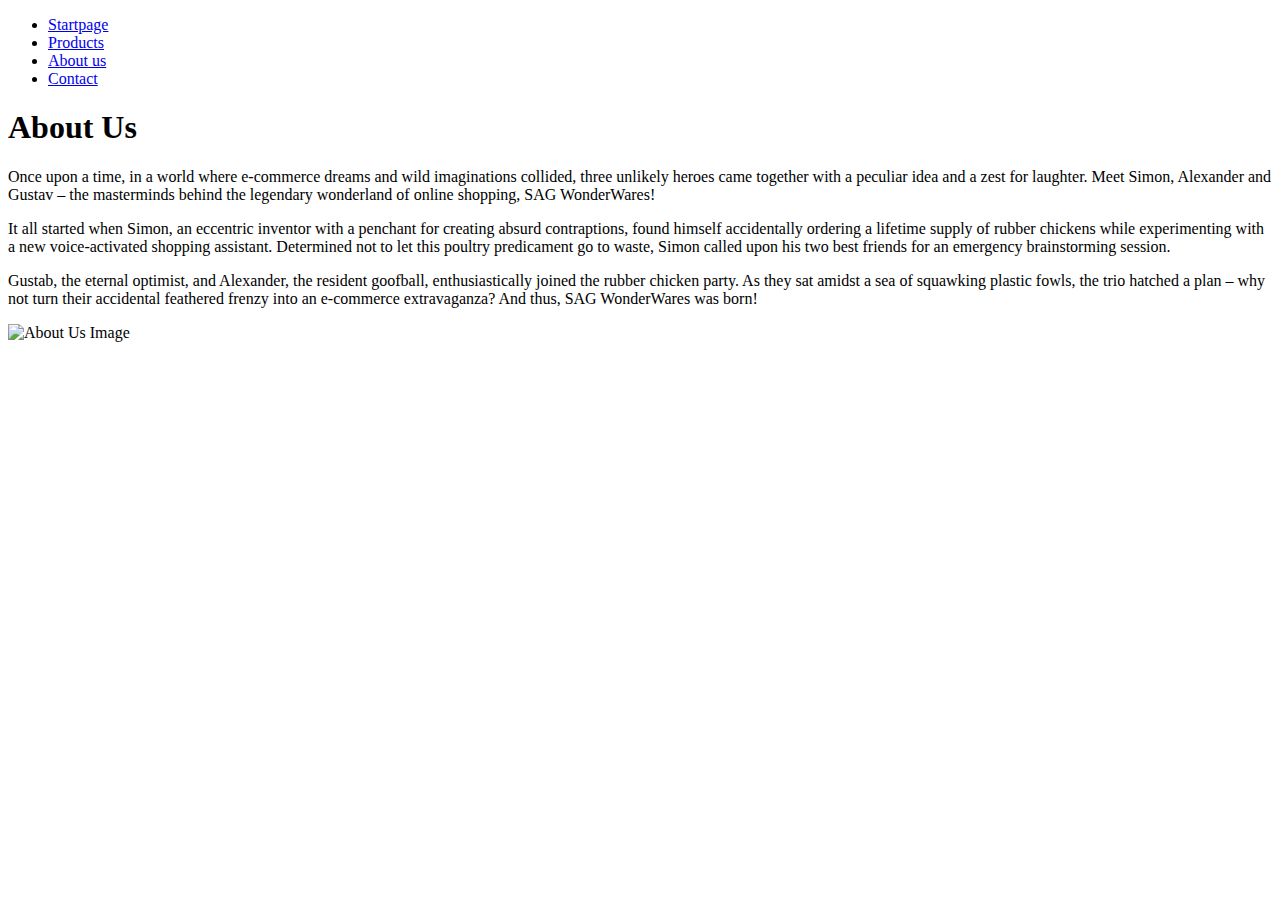
==== about.html @ 502168f9 "first commit" ====
<!DOCTYPE html>
<html lang="en">
  <head>
    <meta charset="UTF-8" />
    <meta name="viewport" content="width=device-width, initial-scale=1.0" />
    <title>Document</title>
  </head>
  <body>
    <!-- Navigation -->
    <nav>
      <ul>
        <li><a href="index.html">Startpage</a></li>
        <li><a href="products.html">Products</a></li>
        <li><a href="about.html">About us</a></li>
        <li><a href="contact.html">Contact</a></li>
      </ul>
    </nav>
    <!-- About Us Page -->
    <section id="aboutus">
      <h1>About Us</h1>
      <p>Once upon a time, in a world where e-commerce dreams and wild imaginations collided, 
        three unlikely heroes came together with a peculiar idea and a zest for laughter. 
        Meet Simon, Alexander and Gustav – the masterminds behind the legendary wonderland of online shopping, SAG WonderWares!
      </p>
      <p>
        It all started when Simon, an eccentric inventor with a penchant for creating absurd contraptions, 
        found himself accidentally ordering a lifetime supply of rubber chickens while experimenting 
        with a new voice-activated shopping assistant. Determined not to let this poultry predicament go to waste, 
        Simon called upon his two best friends for an emergency brainstorming session.
      </p>
      </p>
        Gustab, the eternal optimist, and Alexander, the resident goofball, enthusiastically joined the rubber chicken party. 
        As they sat amidst a sea of squawking plastic fowls, the trio hatched a plan – why not turn their accidental 
        feathered frenzy into an e-commerce extravaganza? And thus, SAG WonderWares was born!
      </p>
      <!-- Foto eller video? -->
      <img src="aboutus.jpg" alt="About Us Image" />
    </section>
  </body>
</html>
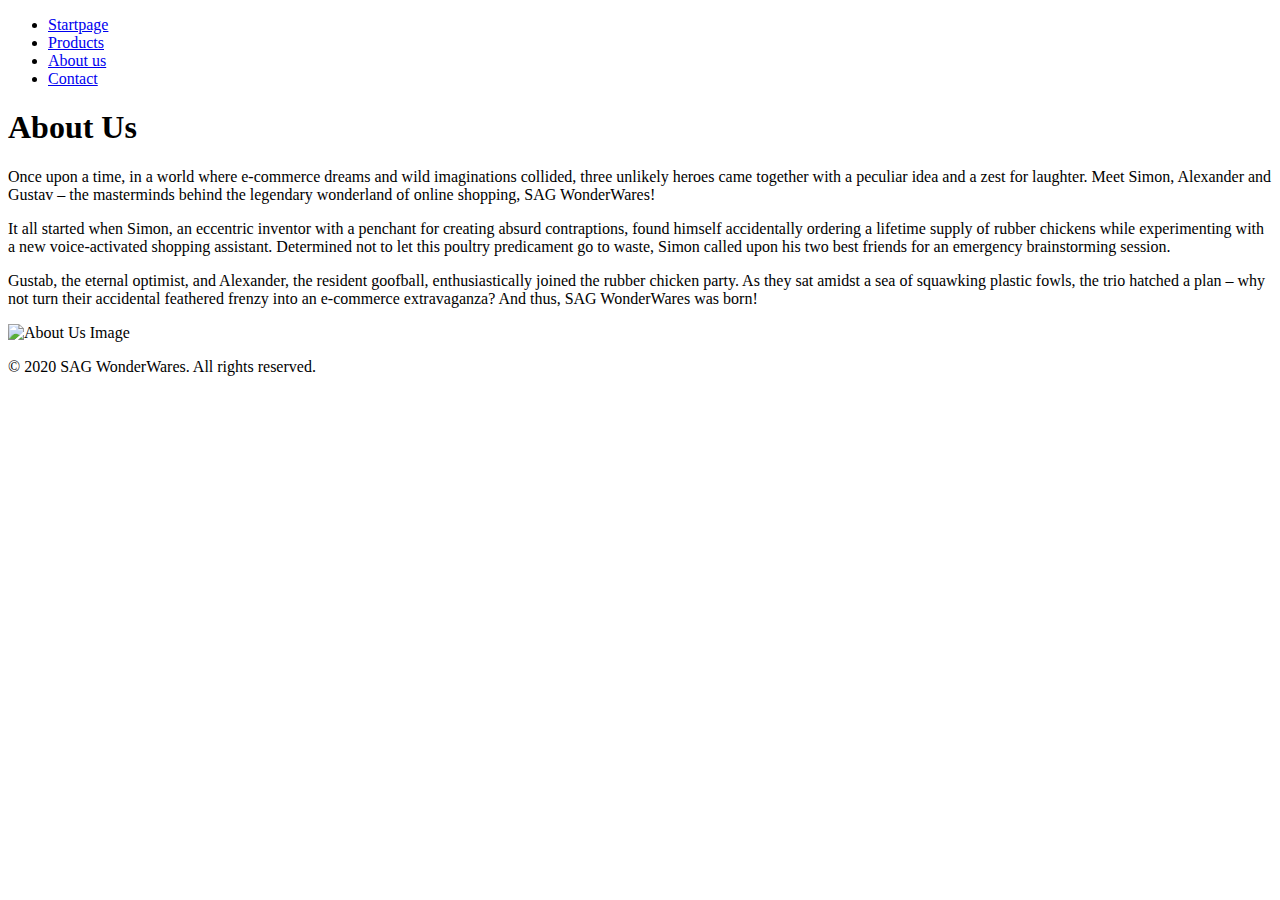
==== commit d16942d3: "second commit" ====
--- a/about.html
+++ b/about.html
@@ -36,5 +36,8 @@
       <!-- Foto eller video? -->
       <img src="aboutus.jpg" alt="About Us Image" />
     </section>
+    <footer>
+      <p>© 2020 SAG WonderWares. All rights reserved.</p>
+    </footer>
   </body>
 </html>
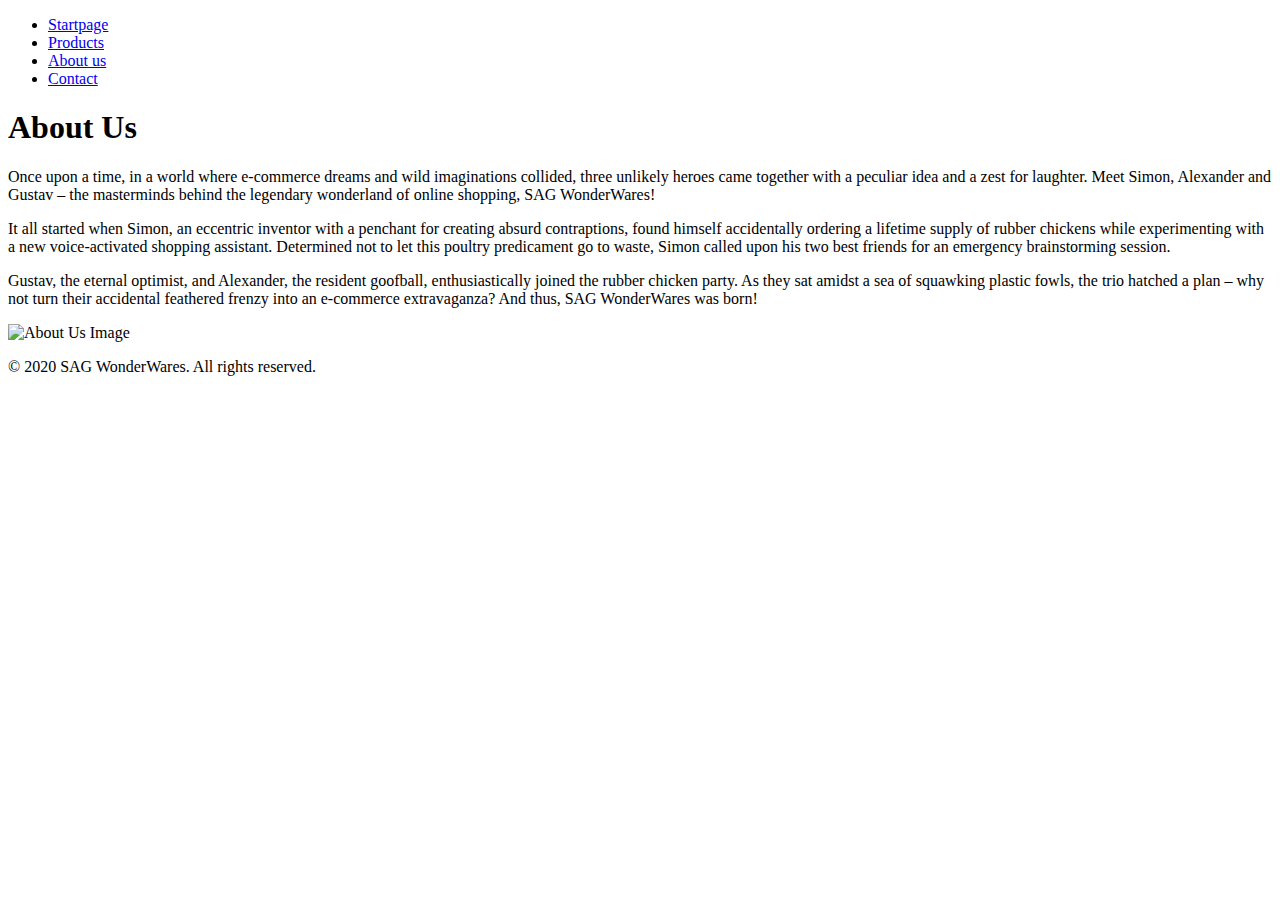
==== commit 886f3baa: "changes in start-page" ====
--- a/about.html
+++ b/about.html
@@ -29,7 +29,7 @@
         Simon called upon his two best friends for an emergency brainstorming session.
       </p>
       </p>
-        Gustab, the eternal optimist, and Alexander, the resident goofball, enthusiastically joined the rubber chicken party. 
+        Gustav, the eternal optimist, and Alexander, the resident goofball, enthusiastically joined the rubber chicken party. 
         As they sat amidst a sea of squawking plastic fowls, the trio hatched a plan – why not turn their accidental 
         feathered frenzy into an e-commerce extravaganza? And thus, SAG WonderWares was born!
       </p>
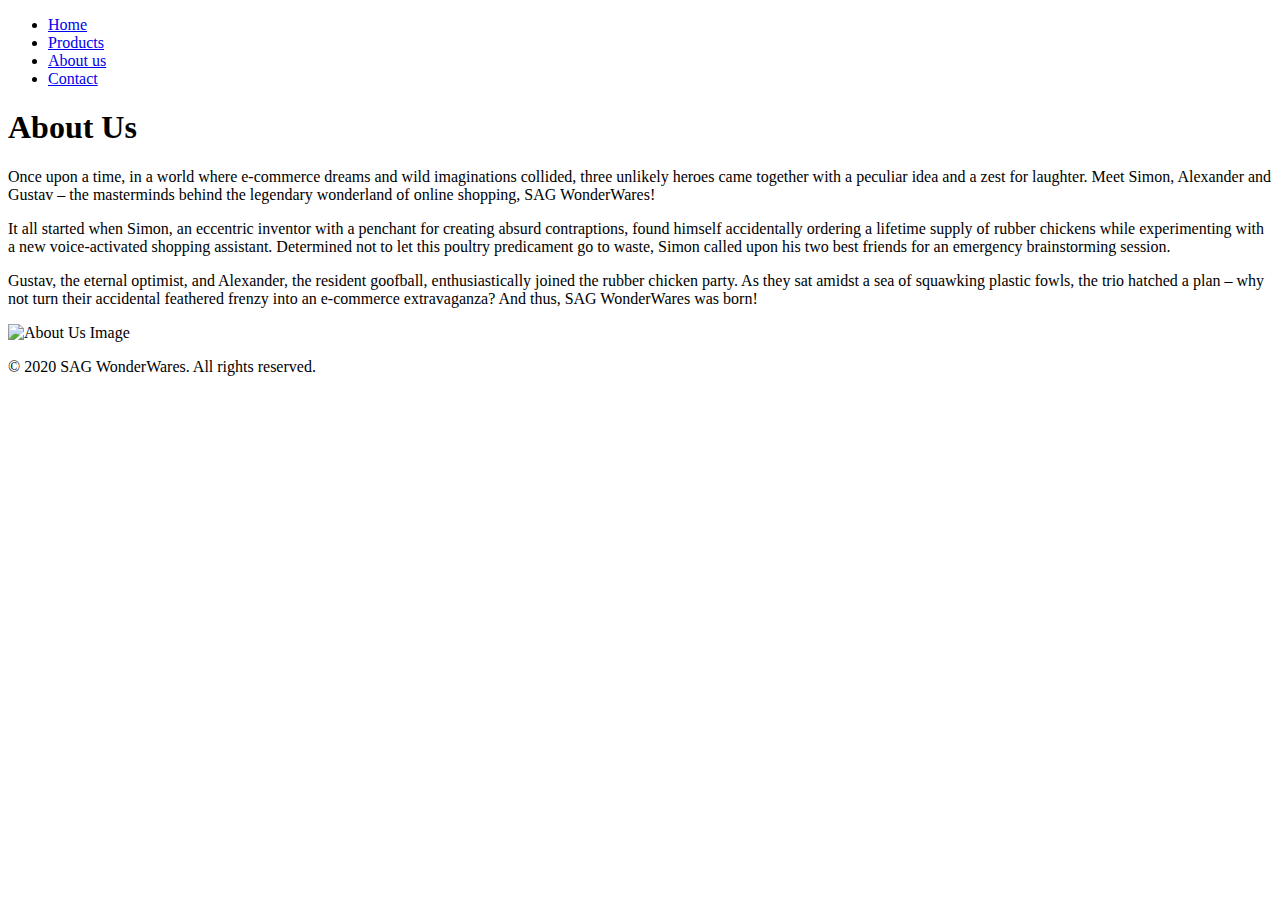
==== commit 33db083c: "fixing reviews stars" ====
--- a/about.html
+++ b/about.html
@@ -9,7 +9,7 @@
     <!-- Navigation -->
     <nav>
       <ul>
-        <li><a href="index.html">Startpage</a></li>
+        <li><a href="index.html">Home</a></li>
         <li><a href="products.html">Products</a></li>
         <li><a href="about.html">About us</a></li>
         <li><a href="contact.html">Contact</a></li>
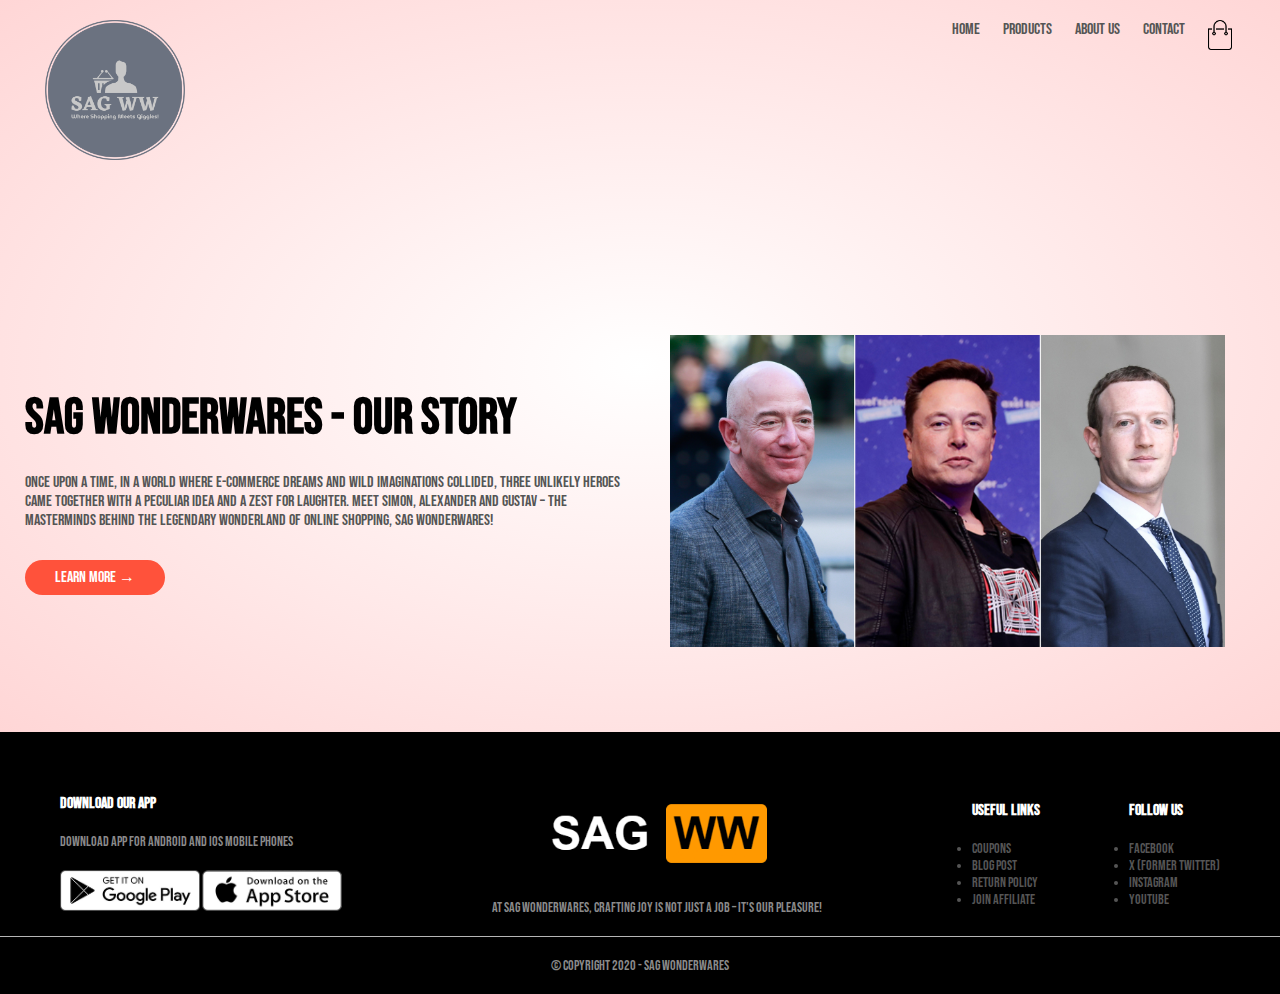
==== commit d75b2829: "small changes - contact formular not done yet" ====
--- a/about.html
+++ b/about.html
@@ -3,41 +3,109 @@
   <head>
     <meta charset="UTF-8" />
     <meta name="viewport" content="width=device-width, initial-scale=1.0" />
-    <title>Document</title>
+    <title>About Us | SAG WonderWares</title>
+    <link rel="stylesheet" href="styles.css" />
+    <link rel="preconnect" href="https://fonts.googleapis.com">
+    <link rel="preconnect" href="https://fonts.gstatic.com" crossorigin>
+    <link href="https://fonts.googleapis.com/css2?family=Bebas+Neue&display=swap" rel="stylesheet">
+    <link rel="stylesheet" href="https://stackpath.bootstrapcdn.com/font-awesome/4.7.0/css/font-awesome.min.css">
   </head>
-  <body>
-    <!-- Navigation -->
-    <nav>
-      <ul>
-        <li><a href="index.html">Home</a></li>
-        <li><a href="products.html">Products</a></li>
-        <li><a href="about.html">About us</a></li>
-        <li><a href="contact.html">Contact</a></li>
-      </ul>
-    </nav>
-    <!-- About Us Page -->
-    <section id="aboutus">
-      <h1>About Us</h1>
-      <p>Once upon a time, in a world where e-commerce dreams and wild imaginations collided, 
-        three unlikely heroes came together with a peculiar idea and a zest for laughter. 
-        Meet Simon, Alexander and Gustav – the masterminds behind the legendary wonderland of online shopping, SAG WonderWares!
-      </p>
-      <p>
-        It all started when Simon, an eccentric inventor with a penchant for creating absurd contraptions, 
-        found himself accidentally ordering a lifetime supply of rubber chickens while experimenting 
-        with a new voice-activated shopping assistant. Determined not to let this poultry predicament go to waste, 
-        Simon called upon his two best friends for an emergency brainstorming session.
-      </p>
-      </p>
-        Gustav, the eternal optimist, and Alexander, the resident goofball, enthusiastically joined the rubber chicken party. 
-        As they sat amidst a sea of squawking plastic fowls, the trio hatched a plan – why not turn their accidental 
-        feathered frenzy into an e-commerce extravaganza? And thus, SAG WonderWares was born!
-      </p>
-      <!-- Foto eller video? -->
-      <img src="aboutus.jpg" alt="About Us Image" />
-    </section>
-    <footer>
-      <p>© 2020 SAG WonderWares. All rights reserved.</p>
-    </footer>
-  </body>
+ <body>
+
+    <div class="header">
+    <div class="container">
+      <div class="navbar">
+        <div class="logo">
+          <a href="index.html"><img src="images/sag-logo.png" width="140"></a>
+        </div>
+        <nav>
+          <ul id="MenuItems">
+            <li><a href="index.html">Home</a></li>
+            <li><a href="products.html">Products</a></li>
+            <li><a href="about.html">About us</a></li>
+            <li><a href="contact.html">Contact</a></li>
+          </ul>
+        </nav>
+        <img src="images/cart.png" width="30x" height="30px">
+        <img src="images/menu.png" class="menu-icon" 
+        onclick="menutoggle()">
+       </div>
+    </div>
+
+    <div class="container">
+       <div class="row">
+        <div class="col-2">
+          <h1>SAG WonderWares - Our Story</h1>
+          <p>Once upon a time, in a world where e-commerce dreams and wild imaginations collided, 
+            three unlikely heroes came together with a peculiar idea and a zest for laughter. 
+            Meet Simon, Alexander and Gustav – the masterminds behind the legendary wonderland of online shopping, SAG WonderWares!
+          <br><a href="about2.html" class="btn">Learn More &#8594</a>
+        </div>
+
+        <div class="col-2 about">
+          <img src="images/about-us.jpg" alt="About Us Image"/>
+
+        </div>
+     </div>
+    </div>
+   </div>
+
+ 
+
+    
+   <!-- Footer -->
+   <div class="footer">
+    <div class="container">
+      <div class="row">
+      <div class="footer-col-1">
+        <h3>Download Our App</h3>
+        <p>Download App for Android and ios mobile phones</p>
+        <div class="app-logo">
+          <a href="https://play.google.com/"><img src="images/play-store.png"></a>
+          <a href="https://www.apple.com/se/app-store/"><img src="images/app-store.png"></a>
+          
+        </div>
+      </div>
+      <div class="footer-col-2">
+        <img src="images/logo-black-orange.png">
+        <p>At SAG Wonderwares, crafting joy is not just a job – it's our pleasure!</p>
+        </div>
+      <div class="footer-col-3">
+        <h3>Useful Links</h3>
+        <ul>
+          <a href="integrity_policy.html"><li>Coupons</li></a>
+          <a href="integrity_policy.html"><li>Blog Post</li></a>
+          <a href="integrity_policy.html"><li>Return Policy</li></a>
+          <a href="integrity_policy.html"><li>Join Affiliate</li></a>
+        </ul>
+      </div>
+      <div class="footer-col-4">
+        <h3>Follow us</h3>
+        <ul>
+          <a href="https://www.facebook.com/"><li>Facebook</li></a>
+          <a href="https://twitter.com/"><li>X (former Twitter)</li></a>
+          <a href="https://www.instagram.com/"><li>Instagram</li></a>
+          <a href="https://www.youtube.com/"><li>Youtube</li></a>
+        </ul>
+      </div>
+      </div>
+    </div>
+    <hr>
+    <p class="copyright">&#169 Copyright 2020 - SAG Wonderwares</p>
+  </div>
+</div> 
+<!------- js for toggle menu -------->
+    <script>
+      var MenuItems = document.getElementById("MenuItems");
+      MenuItems.style.maxHeight = "0px";
+
+      function menutoggle() {
+        if (MenuItems.style.maxHeight == "0px") {
+          MenuItems.style.maxHeight = "200px";
+        } else {
+          MenuItems.style.maxHeight = "0px";
+        }
+      }
+    </script>
+</body>
 </html>
--- a/styles.css
+++ b/styles.css
@@ -0,0 +1,428 @@
+*{
+  margin: 0;
+  padding: 0;
+  box-sizing: border-box;
+}
+
+body {
+  font-family: 'Bebas Neue', cursive;
+}
+
+.navbar {
+  display: flex;
+  align-items: 20px;
+  padding: 20px;
+}
+
+nav {
+  flex: 1;
+  text-align: right;
+}
+
+nav ul {
+  display: inline-block;
+  list-style-type: none;
+}
+
+nav ul li {
+  display: inline-block;
+  margin-right: 20px;
+}
+a {
+  text-decoration: none;
+  color: #555;
+}
+p {
+  color: #555;
+}
+
+.container {
+  max-width: 1300px;
+  margin: auto;
+  padding-left: 25px;
+  padding-right: 25px;
+}
+
+.row {
+  display: flex;
+  align-items: center;
+  flex-wrap: wrap;
+  justify-content: space-around;
+}
+.col-2 {
+  flex-basis: 50%;
+  min-width: 300px;
+}
+.col-2 img {
+  max-width: 100%;
+  padding: 50px 0;
+}
+.col-2 h1 {
+  font-size: 50px;
+  line-height: 60px;
+  margin: 25px 0;
+}
+.btn {
+  display: inline-block;
+  background: #ff523b;
+  color: #fff;
+  padding: 8px 30px;
+  margin: 30px 0;
+  border-radius: 30px;
+  transition: background 0.5s;
+}
+
+.btn:hover {
+  background: #563434;
+}
+.header {
+  background: radial-gradient(#fff,#ffd6d6);
+}
+.header .row {
+  margin-top: 70px;
+}
+
+.col-3 {
+  flex-basis: 30%;
+  min-width: 250px;
+  margin-bottom: 30px;
+}
+.col-3 img {
+  width: 100%;
+}
+
+.col img {
+  width: 50%;
+}
+.small-container {
+  max-width: 1080px;
+  margin: auto;
+  padding-left: 25px;
+  padding-right: 25px;
+}
+.col-4 {
+  flex-basis: 25%;
+  padding: 10px;
+  min-width: 200px;
+  margin-bottom: 50px;
+  transition: transform 0.5s;
+}
+.col-4 img {
+  width: 100%;
+}
+.title {
+  text-align: center;
+  margin: 0 auto 80px;
+  margin-top: 20px;
+  position: relative;
+  line-height: 60px;
+  color: #555;
+}
+
+.title::after {
+  content: '';
+  background: #ff523b;
+  width: 80px;
+  height: 5px;
+  border-radius: 5px;
+  position: absolute;
+  bottom: 0;
+  left: 50%;
+  transform: translate(-50%);
+}
+
+h4 {
+  color: #555;
+  font-weight: normal;
+}
+
+.col-4  p {
+  font-size: 14px;
+}
+.rating .fa {
+  color: #ff523b;
+}
+
+.col-4:hover {
+  transform: translateY(-5px);
+}
+
+/*---------- Offer ---------- */
+
+.offer {
+  background: radial-gradient(#fff,#ffd6d6);
+  margin-top: 80px;
+  padding: 30px 0;
+}
+
+.col-2 .offer-img {
+  padding: 50px;
+}
+small {
+  color: #555;
+}
+
+/*----------reviews ---------- */
+
+.reviews {
+  padding-top: 100px;
+}
+
+
+.reviews .col-3 {
+  text-align: center;
+  padding: 40px 20px;
+  box-shadow: 0 0 20px 0px rgba(0,0,0,0.1);
+  cursor: pointer;
+  transition: transform 0.5s;
+}
+.reviews .col-3 img {
+  width: 50px;
+  margin-top: 20px;
+  margin-bottom: 10px;
+  border-radius: 50%;
+}
+.reviews .col-3:hover {
+  transform: translateY(-10px);
+}
+
+.fa.fa-quote-left {
+  font-size: 34px;
+  color: #ff523b;
+}
+
+.col-3 p {
+  font-size: 15px;
+  margin: 12px 0;
+  color: #777;
+}
+
+.reviews .col-3 h3 {
+  font-weight: 600;
+  color: #555;
+  font-size: 16px;
+}
+
+/*---------- brands ---------- */
+.brands {
+  margin: 100px auto;
+}
+.col-5 {
+  width: 280px;
+}
+.col-img {
+  width: 100%;
+  cursor: pointer;
+  filter: grayscale(100%);
+}
+.col-img:hover {
+  filter: grayscale(0);
+}
+
+
+/*---------- footer ---------- */
+
+.footer {
+  background-color: #000;
+  color: #8a8a8a;
+  font-size: 14px;
+  padding: 60px 0 20px;
+  position: relative;
+  bottom: 0;
+  width: 100%;
+}
+
+.footer p {
+  color: #8a8a8a;
+}
+
+.footer h3 {
+  color: #fff;
+  margin-bottom: 20px;
+}
+
+
+.footer-col-2{
+  flex-basis: 40%;
+  padding: 0 50px;
+  text-align: center;
+}
+
+.footer-col-2 img {
+  width: 250px;
+  margin-bottom: 20px;
+}
+
+
+.footer-col-4 {
+  margin-left: 20px;
+ }
+
+.app-logo {
+  margin-top: 20px;
+}
+
+.app-logo img {
+  width: 140px;
+}
+
+.footer hr {
+  border: none;
+  background: #b5b5b5;
+  height: 1px;
+  margin: 20px 0;
+}
+
+.copyright {
+  text-align: center;
+}
+
+.menu-icon {
+  height: 30px;
+  width: 28px;
+  margin-left: 20px;
+  display: none;
+}
+
+
+/*---------- all products page ----------------*/
+.row-2 {
+  justify-content: space-between;
+  margin: 100px auto 50px;
+}
+select {
+  border: 1px solid #ff523b;
+  padding: 5px;
+}
+select:focus {
+  outline: none;
+}
+
+.page-btn {
+  margin: 0 auto 80px;
+}
+.page-btn span {
+  display: inline-block;
+  border: 1px solid #ff523b;
+  margin-left: 10px;
+  width: 40px;
+  height: 40px;
+  text-align: center;
+  line-height: 40px;
+  cursor: pointer;
+}
+.page-btn span:hover {
+  background: #ff523b;
+  color: #fff;
+}
+
+/*---------- single product details ----------------*/
+
+.single-product {
+  margin-top: 80px;
+}
+
+.single-product .col-2 img {
+  padding: 0;
+}
+.single-product .col-2 {
+  padding: 20px;
+}
+
+.single-product h4 {
+  margin: 20px 0;
+  font-size: 22px;
+  font-weight: bold;
+}
+
+.single-product select {
+  display: block;
+  padding: 10px;
+  margin-top: 20px;
+}
+
+.single-product input {
+  width: 50px;
+  height: 40px;
+  padding-left: 10px;
+  font-size: 20px;
+  margin-right: 10px;
+  border: 1px solid #ff523b;
+}
+
+input:focus {
+  outline: none;
+}
+
+.about {
+  padding: 30px;
+  text-align: center;
+}
+
+
+
+/*---------- media query for menu ----------------*/
+@media only screen and (max-width: 800px) {
+
+  nav ul {
+    position: absolute;
+    top: 70px;
+    left: 0;
+    background: #333;
+    width: 100%;
+    overflow: hidden;
+    transition: max-height 0.5s;
+  } 
+
+  nav ul li {
+    display: block;
+    margin-right: 50px;
+    margin-top: 10px;
+    margin-bottom: 10px;
+  }
+
+  nav ul li a {
+    color: #fff;
+  }
+  .menu-icon {
+    display: block;
+    cursor: pointer;
+  }
+}
+
+/*---------- media query for less than 600 screen size ----------------*/
+@media only screen and (max-width: 600px) {
+  .row {
+    text-align: center;
+  }
+  .col-2, .col-3, .col-4 {
+    flex-basis: 100%;
+  }
+  .single-product .row {
+    text-align: left;
+  }
+  .single-product .col-2 {
+    padding: 20px 0;
+  }
+  .col-2 {
+    margin-bottom: 20px;
+  }
+  .title::after {
+    left: 0;
+  }
+  .col-2 img {
+    width: 300px;
+    margin: 0 auto;
+    padding: 0;
+  }
+  .offer {
+    margin-bottom: 50px;
+  }
+  .footer-col-1, .footer-col-2 {
+    flex-basis: 100%;
+    margin-bottom: 20px;
+  }
+  .navbar {
+    padding: 0;
+  }
+}